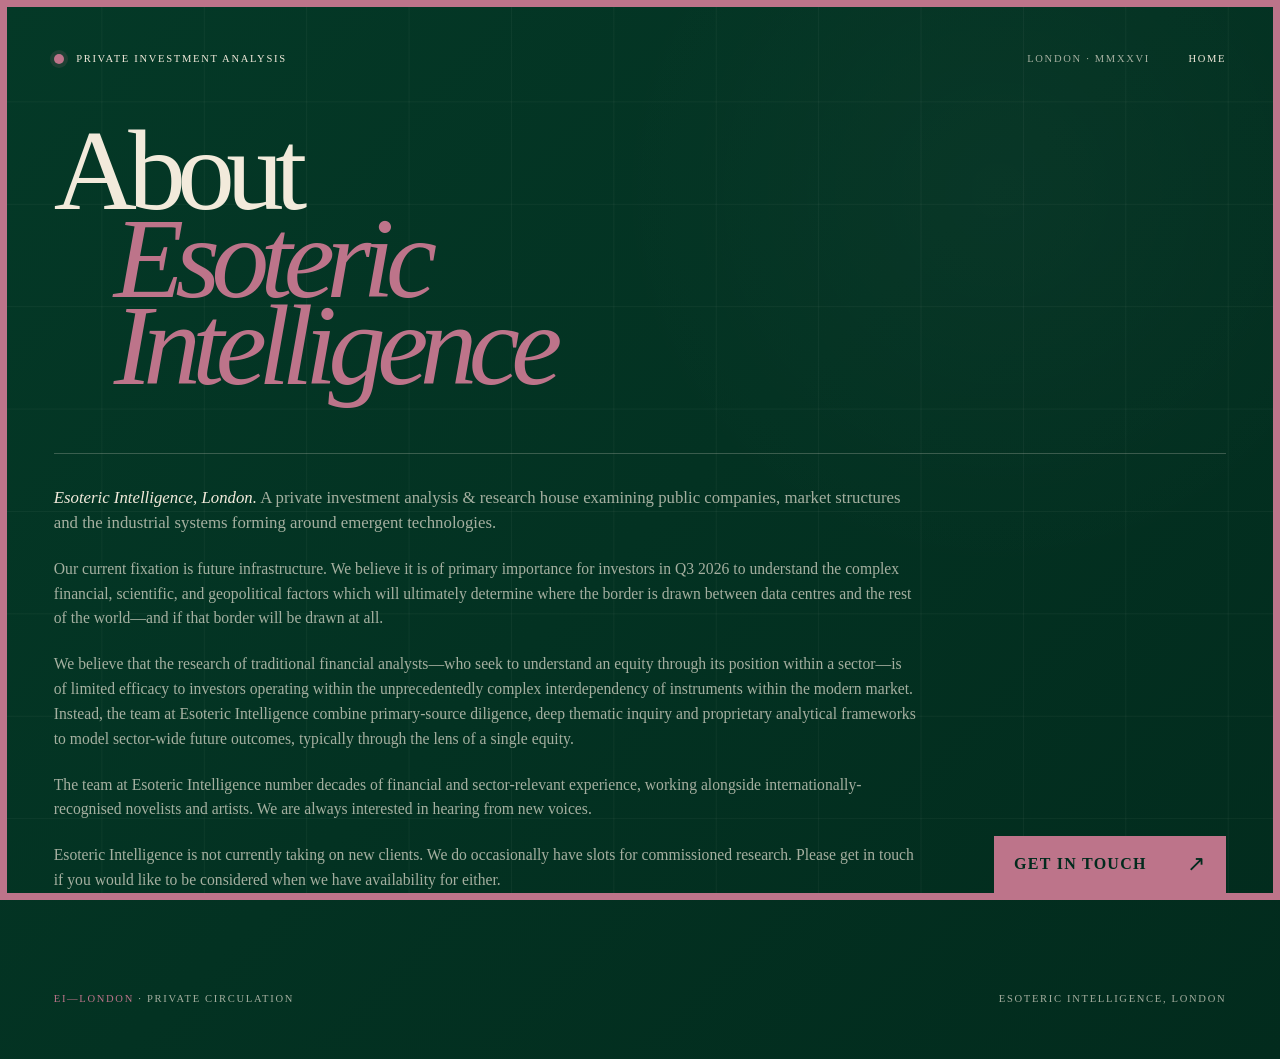
==== about/index.html @ 4e135cdb "Split home and about pages" ====
<!doctype html>
<html lang="en-GB">
  <head>
    <meta charset="utf-8" />
    <meta name="viewport" content="width=device-width, initial-scale=1" />
    <meta
      name="description"
      content="About Esoteric Intelligence, a private investment analysis and research house in London."
    />
    <meta name="theme-color" content="#043927" />
    <meta property="og:title" content="About — Esoteric Intelligence" />
    <meta
      property="og:description"
      content="A private investment analysis and research house in London."
    />
    <meta property="og:type" content="website" />
    <title>About — Esoteric Intelligence</title>
    <link rel="stylesheet" href="../styles.css" />
  </head>

  <body class="about">
    <main class="page">
      <header class="masthead" aria-label="Esoteric Intelligence">
        <div class="mark">Private investment analysis</div>
        <div class="masthead-meta">
          <span class="place">London · MMXXVI</span>
          <a href="../">Home</a>
        </div>
      </header>

      <section class="hero" aria-labelledby="site-title">
        <h1 id="site-title">About <span>Esoteric Intelligence</span></h1>

        <div class="hero-bottom">
          <div class="positioning">
            <p class="intro">
              <em>Esoteric Intelligence, London.</em> A private investment analysis
              &amp; research house examining public companies, market structures and
              the industrial systems forming around emergent technologies.
            </p>

            <p>
              Our current fixation is future infrastructure. We believe it is of
              primary importance for investors in Q3 2026 to understand the complex
              financial, scientific, and geopolitical factors which will ultimately
              determine where the border is drawn between data centres and the rest
              of the world&mdash;and if that border will be drawn at all.
            </p>

            <p>
              We believe that the research of traditional financial analysts&mdash;who
              seek to understand an equity through its position within a sector&mdash;is
              of limited efficacy to investors operating within the unprecedentedly
              complex interdependency of instruments within the modern market.
              Instead, the team at Esoteric Intelligence combine primary-source
              diligence, deep thematic inquiry and proprietary analytical frameworks
              to model sector-wide future outcomes, typically through the lens of a
              single equity.
            </p>

            <p>
              The team at Esoteric Intelligence number decades of financial and
              sector-relevant experience, working alongside internationally-recognised
              novelists and artists. We are always interested in hearing from new
              voices.
            </p>

            <p>
              Esoteric Intelligence is not currently taking on new clients. We do
              occasionally have slots for commissioned research. Please get in touch
              if you would like to be considered when we have availability for either.
            </p>
          </div>

          <a
            class="contact"
            href="mailto:hello@esotericintelligence.baby?subject=Enquiry%20%E2%80%94%20Esoteric%20Intelligence"
            aria-label="Email Esoteric Intelligence at hello@esotericintelligence.baby"
          >
            <span>Get in touch</span>
            <span class="arrow" aria-hidden="true">↗</span>
          </a>
        </div>
      </section>

      <footer class="footer">
        <div><span class="number">EI—LONDON</span> · Private circulation</div>
        <div>Esoteric Intelligence, London</div>
      </footer>
    </main>
  </body>
</html>
---- styles.css ----
:root {
  --green: #043927;
  --green-deep: #022b1d;
  --paper: #f2eadb;
  --paper-dim: rgba(242, 234, 219, 0.68);
  --line: rgba(242, 234, 219, 0.23);
  --pink: #bd748a;
  --serif: "Times New Roman", Times, serif;
}

*,
*::before,
*::after {
  box-sizing: border-box;
}

html {
  background: var(--green);
  color-scheme: dark;
}

body {
  min-width: 320px;
  min-height: 100vh;
  min-height: 100svh;
  margin: 0;
  overflow-x: hidden;
  background:
    radial-gradient(circle at 78% 18%, rgba(255, 255, 255, 0.025), transparent 25rem),
    linear-gradient(135deg, var(--green) 0%, var(--green-deep) 100%);
  color: var(--paper);
  font-family: var(--serif);
  -webkit-font-smoothing: antialiased;
}

body::before {
  position: fixed;
  inset: 0;
  z-index: 0;
  background-image:
    linear-gradient(var(--line) 1px, transparent 1px),
    linear-gradient(90deg, var(--line) 1px, transparent 1px);
  background-position: -1px -1px;
  background-size: clamp(5rem, 8vw, 8.5rem) clamp(5rem, 8vw, 8.5rem);
  content: "";
  opacity: 0.22;
  pointer-events: none;
  animation: register-shift 24s ease-in-out infinite alternate;
}

body::after {
  position: fixed;
  inset: 0;
  z-index: 3;
  border: clamp(0.38rem, 0.58vw, 0.58rem) solid var(--pink);
  content: "";
  pointer-events: none;
}

.page {
  position: relative;
  z-index: 1;
  display: grid;
  grid-template-rows: auto 1fr auto;
  min-height: 100vh;
  min-height: 100svh;
  padding: clamp(2rem, 4.2vw, 4.5rem);
}

.masthead,
.footer {
  display: flex;
  align-items: center;
  justify-content: space-between;
  gap: 1.5rem;
  color: var(--paper-dim);
  font-size: clamp(0.66rem, 0.78vw, 0.8rem);
  letter-spacing: 0.16em;
  line-height: 1;
  text-transform: uppercase;
}

.masthead {
  animation: enter 700ms 80ms both;
}

.masthead-meta {
  display: flex;
  align-items: center;
  gap: clamp(1.25rem, 3vw, 3rem);
}

.masthead a {
  color: var(--paper);
  text-decoration: none;
  text-underline-offset: 0.35em;
  transition: color 180ms ease;
}

.masthead a:hover,
.masthead a:focus-visible {
  color: var(--pink);
  text-decoration: underline;
}

.masthead a:focus-visible {
  outline: 1px solid var(--paper);
  outline-offset: 0.35rem;
}

.mark {
  display: flex;
  align-items: center;
  gap: 0.75rem;
  color: var(--paper);
}

.mark::before {
  display: block;
  width: 0.65rem;
  aspect-ratio: 1;
  border-radius: 50%;
  background: var(--pink);
  box-shadow: 0 0 0 0.25rem rgba(189, 116, 138, 0.14);
  content: "";
  animation: pulse 3.2s ease-in-out infinite;
}

.hero {
  width: min(100%, 90rem);
  padding: clamp(3.5rem, 7vh, 7rem) 0;
}

.home .hero {
  align-self: center;
}

.about .hero {
  align-self: start;
}

h1 {
  max-width: 12ch;
  margin: 0;
  font-size: clamp(3.7rem, 11.25vw, 11.5rem);
  font-weight: 400;
  letter-spacing: -0.075em;
  line-height: 0.76;
  text-wrap: balance;
  animation: enter 850ms 160ms both;
}

h1 span {
  display: block;
  padding-left: 0.88em;
  color: var(--pink);
  font-style: italic;
}

.about h1 {
  max-width: 14ch;
  font-size: clamp(3.5rem, 9vw, 9rem);
}

.about h1 span {
  padding-left: 0.52em;
}

.hero-bottom {
  display: grid;
  grid-template-columns: minmax(0, 1fr) auto;
  align-items: end;
  gap: clamp(2rem, 6vw, 7rem);
  margin-top: clamp(2.75rem, 7vh, 6.5rem);
  border-top: 1px solid var(--line);
  padding-top: clamp(1.4rem, 2.5vw, 2.3rem);
}

.positioning {
  max-width: 55rem;
  margin: 0;
  color: var(--paper-dim);
  font-size: clamp(0.98rem, 1.1vw, 1.1rem);
  line-height: 1.58;
  animation: enter 750ms 310ms both;
}

.home .positioning {
  max-width: 49rem;
}

.positioning p {
  margin: 0;
}

.positioning p + p {
  margin-top: 1.35em;
}

.positioning .intro {
  font-size: clamp(1.05rem, 1.25vw, 1.22rem);
  line-height: 1.48;
}

.positioning em {
  color: var(--paper);
  font-weight: 400;
}

.contact {
  position: relative;
  display: inline-flex;
  min-width: 12.5rem;
  align-items: center;
  justify-content: space-between;
  gap: 2.5rem;
  overflow: hidden;
  border: 1px solid var(--pink);
  padding: 1.05rem 1.2rem;
  background: var(--pink);
  color: var(--green-deep);
  font-family: var(--serif);
  font-size: 1rem;
  font-weight: 700;
  letter-spacing: 0.08em;
  line-height: 1;
  text-decoration: none;
  text-transform: uppercase;
  animation: enter 750ms 390ms both;
  transition: color 240ms ease, transform 240ms ease;
}

.contact::before {
  position: absolute;
  inset: 0;
  background: var(--green-deep);
  content: "";
  transform: translateX(-102%);
  transition: transform 260ms cubic-bezier(0.2, 0.75, 0.25, 1);
}

.contact span {
  position: relative;
  z-index: 1;
}

.contact .arrow {
  font-size: 1.35rem;
  font-weight: 400;
  transition: transform 240ms ease;
}

.contact:hover,
.contact:focus-visible {
  color: var(--pink);
  transform: translateY(-3px);
}

.contact:hover::before,
.contact:focus-visible::before {
  transform: translateX(0);
}

.contact:hover .arrow,
.contact:focus-visible .arrow {
  transform: translate(0.18rem, -0.18rem);
}

.contact:focus-visible {
  outline: 2px solid var(--paper);
  outline-offset: 4px;
}

.footer {
  padding-top: clamp(1.5rem, 3vw, 3rem);
  animation: enter 700ms 480ms both;
}

.footer .number {
  color: var(--pink);
}

@keyframes enter {
  from {
    opacity: 0;
    transform: translateY(1rem);
  }
  to {
    opacity: 1;
    transform: translateY(0);
  }
}

@keyframes pulse {
  0%,
  100% {
    box-shadow: 0 0 0 0.22rem rgba(189, 116, 138, 0.12);
  }
  50% {
    box-shadow: 0 0 0 0.42rem rgba(189, 116, 138, 0.02);
  }
}

@keyframes register-shift {
  from {
    transform: translate3d(0, 0, 0);
  }
  to {
    transform: translate3d(0.7rem, -0.7rem, 0);
  }
}

@media (max-width: 700px) {
  .page {
    padding: 2.25rem 2rem;
  }

  .masthead .place,
  .footer > :last-child {
    display: none;
  }

  .hero {
    padding: 3rem 0 2rem;
  }

  h1,
  .about h1 {
    font-size: clamp(3.45rem, 18.5vw, 7.2rem);
    line-height: 0.8;
  }

  h1 span,
  .about h1 span {
    padding-left: 0.24em;
  }

  .hero-bottom {
    grid-template-columns: 1fr;
    align-items: start;
    gap: 1.75rem;
    margin-top: 3rem;
  }

  .contact {
    width: 100%;
    min-height: 3.5rem;
  }

  .footer {
    justify-content: flex-start;
  }
}

@media (max-height: 690px) and (min-width: 701px) {
  .page {
    padding-block: 2rem;
  }

  .hero {
    padding-block: 2.25rem;
  }

  h1 {
    font-size: clamp(4rem, 9.8vw, 8rem);
  }

  .about h1 {
    font-size: clamp(3.75rem, 8vw, 7rem);
  }

  .hero-bottom {
    margin-top: 2.5rem;
  }
}

@media (prefers-reduced-motion: reduce) {
  *,
  *::before,
  *::after {
    scroll-behavior: auto !important;
    animation-duration: 0.01ms !important;
    animation-iteration-count: 1 !important;
    transition-duration: 0.01ms !important;
  }
}
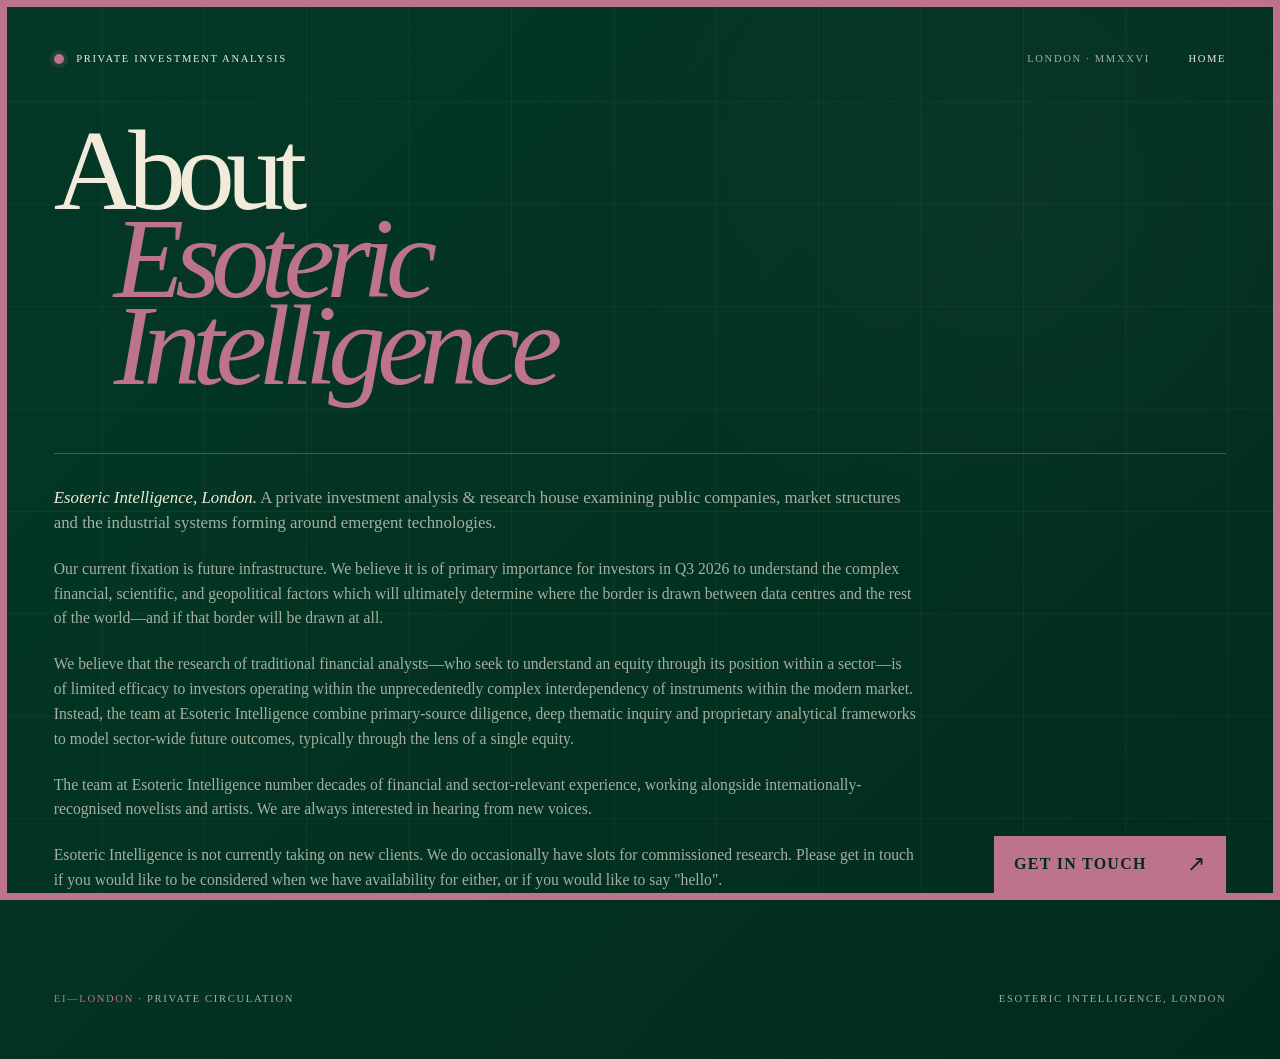
==== commit bcba9fdb: "Warm the contact invitation" ====
--- a/about/index.html
+++ b/about/index.html
@@ -68,7 +68,8 @@
             <p>
               Esoteric Intelligence is not currently taking on new clients. We do
               occasionally have slots for commissioned research. Please get in touch
-              if you would like to be considered when we have availability for either.
+              if you would like to be considered when we have availability for either,
+              or if you would like to say "hello".
             </p>
           </div>
 
